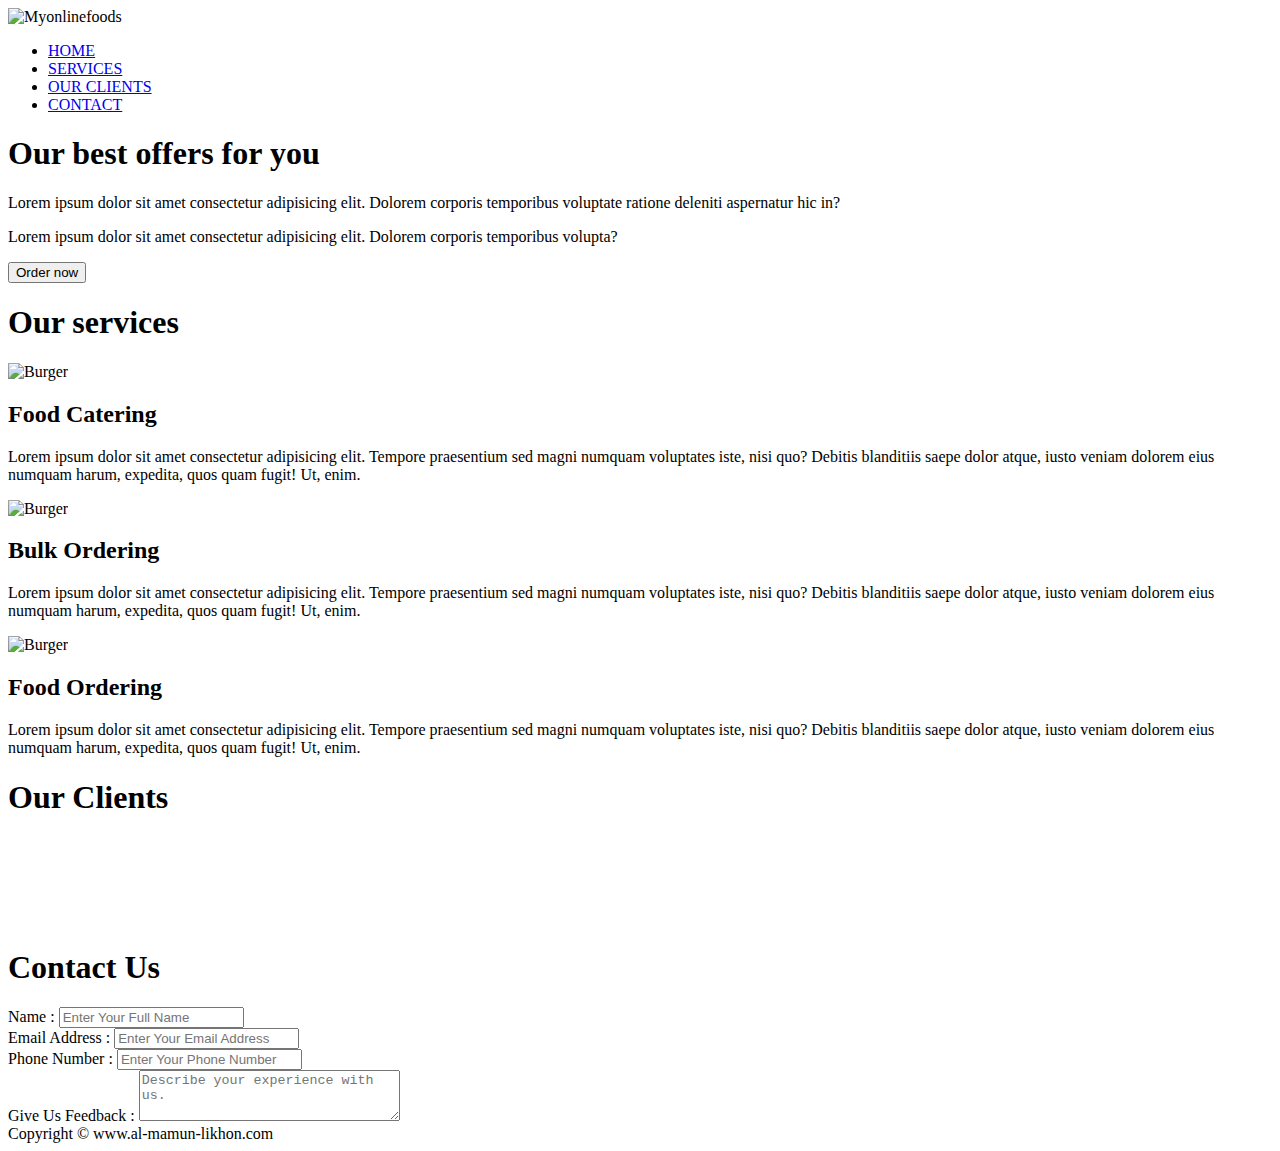
==== index.html @ 7e59de30 "first commit" ====
<!DOCTYPE html>
<html lang="en">
  <head>
    <meta charset="UTF-8" />
    <meta http-equiv="X-UA-Compatible" content="IE=edge" />
    <meta name="viewport" content="width=device-width, initial-scale=1.0" />
    <title>Best online food delivery service</title>
    <link rel="stylesheet" href="/Main css/style.css" />
    <link
      rel="stylesheet"
      href="/tablet/tablet.css"
      media="screen and (max-width:900px)"
    />
    <link
      rel="stylesheet"
      href="/phone/phone.css"
      media="screen and (max-width:400px)"
    />
    <link rel="preconnect" href="https://fonts.googleapis.com" />
    <link rel="preconnect" href="https://fonts.gstatic.com" crossorigin />
    <link
      href="https://fonts.googleapis.com/css2?family=Bree+Serif&family=Ubuntu&display=swap"
      rel="stylesheet"
    />
  </head>
  <body>
    <nav id="navbar">
      <div id="logo">
        <img src="/img/IMG_20220412_124822.jpg" alt="Myonlinefoods" />
      </div>
      <ul id="navigation">
        <li><a href="#home">HOME</a></li>

        <li><a href="#services-container">SERVICES</a></li>
        <li><a href="#client-section">OUR CLIENTS</a></li>
        <li><a href="#contact">CONTACT</a></li>
      </ul>
    </nav>
    <section id="home">
      <h1 class="h-primary">Our best offers for you</h1>
      <p>
        Lorem ipsum dolor sit amet consectetur adipisicing elit. Dolorem
        corporis temporibus voluptate ratione deleniti aspernatur hic in?
      </p>
      <p>
        Lorem ipsum dolor sit amet consectetur adipisicing elit. Dolorem
        corporis temporibus volupta?
      </p>
      <button class="btn">Order now</button>
    </section>

    <section id="services-container">
      <h1 class="h-primary center">Our services</h1>
      <div id="services">
        <div class="box">
          <img
            src="/img/—Pngtree—ramen poached egg food_4561643.png"
            alt="Burger"
          />

          <h2 class="h-secondery center">Food Catering</h2>
          <p class="center">
            Lorem ipsum dolor sit amet consectetur adipisicing elit. Tempore
            praesentium sed magni numquam voluptates iste, nisi quo? Debitis
            blanditiis saepe dolor atque, iusto veniam dolorem eius numquam
            harum, expedita, quos quam fugit! Ut, enim.
          </p>
        </div>
        <div class="box">
          <img src="/img/1-2-junk-food-transparent_800x800.png" alt="Burger" />

          <h2 class="h-secondery center">Bulk Ordering</h2>
          <p class="center">
            Lorem ipsum dolor sit amet consectetur adipisicing elit. Tempore
            praesentium sed magni numquam voluptates iste, nisi quo? Debitis
            blanditiis saepe dolor atque, iusto veniam dolorem eius numquam
            harum, expedita, quos quam fugit! Ut, enim.
          </p>
        </div>
        <div class="box">
          <img
            src="/img/toppng.com-uber-for-food-delivery-app-shopee-cash-on-delivery-500x475.png"
            alt="Burger"
          />

          <h2 class="h-secondery center">Food Ordering</h2>
          <p class="center">
            Lorem ipsum dolor sit amet consectetur adipisicing elit. Tempore
            praesentium sed magni numquam voluptates iste, nisi quo? Debitis
            blanditiis saepe dolor atque, iusto veniam dolorem eius numquam
            harum, expedita, quos quam fugit! Ut, enim.
          </p>
        </div>
      </div>
    </section>
    <section id="client-section">
      <h1 class="h-primary center" id="fixing">Our Clients</h1>
      <div id="clients">
        <div class="client-items">
          <img src="/img/png-apple-logo-9723.png" alt="" />
        </div>
        <div class="client-items">
          <img src="/img/pngfind.com-tesla-png-244966.png" alt="" />
        </div>
        <div class="client-items">
          <img src="/img/NicePng_warner-bros-logo-png_9588962.png" alt="" />
        </div>
        <div class="client-items">
          <img src="/img/logo-asus-png-7170.png" alt="" />
        </div>
        <div class="client-items">
          <img src="/img/Daco_4170859.png" alt="" />
        </div>
      </div>
    </section>
    <section id="contact">
      <h1 class="h-primary center">Contact Us</h1>
      <div id="contact-box">
        <form action="">
          <div class="form-group">
            <label for="name"> Name :</label>
            <input
              type="text"
              name="name"
              id="name"
              placeholder="Enter Your Full Name"
            />
          </div>
          <div class="form-group">
            <label for="email"> Email Address :</label>
            <input
              type="email"
              name="email"
              id="email"
              placeholder="Enter Your Email Address"
            />
          </div>
          <div class="form-group">
            <label for="Phone">Phone Number :</label>
            <input
              type="number"
              name="Phone"
              id="Phone"
              placeholder="Enter Your Phone Number"
            />
          </div>
          <div class="form-group">
            <label for="Feedback">Give Us Feedback :</label>
            <textarea
              name="Feedback"
              id="Feedback"
              cols="30"
              rows="3"
              placeholder="Describe your experience with us."
            ></textarea>
          </div>
        </form>
      </div>
    </section>

    <footer class="center">Copyright &copy; www.al-mamun-likhon.com</footer>
  </body>
</html>
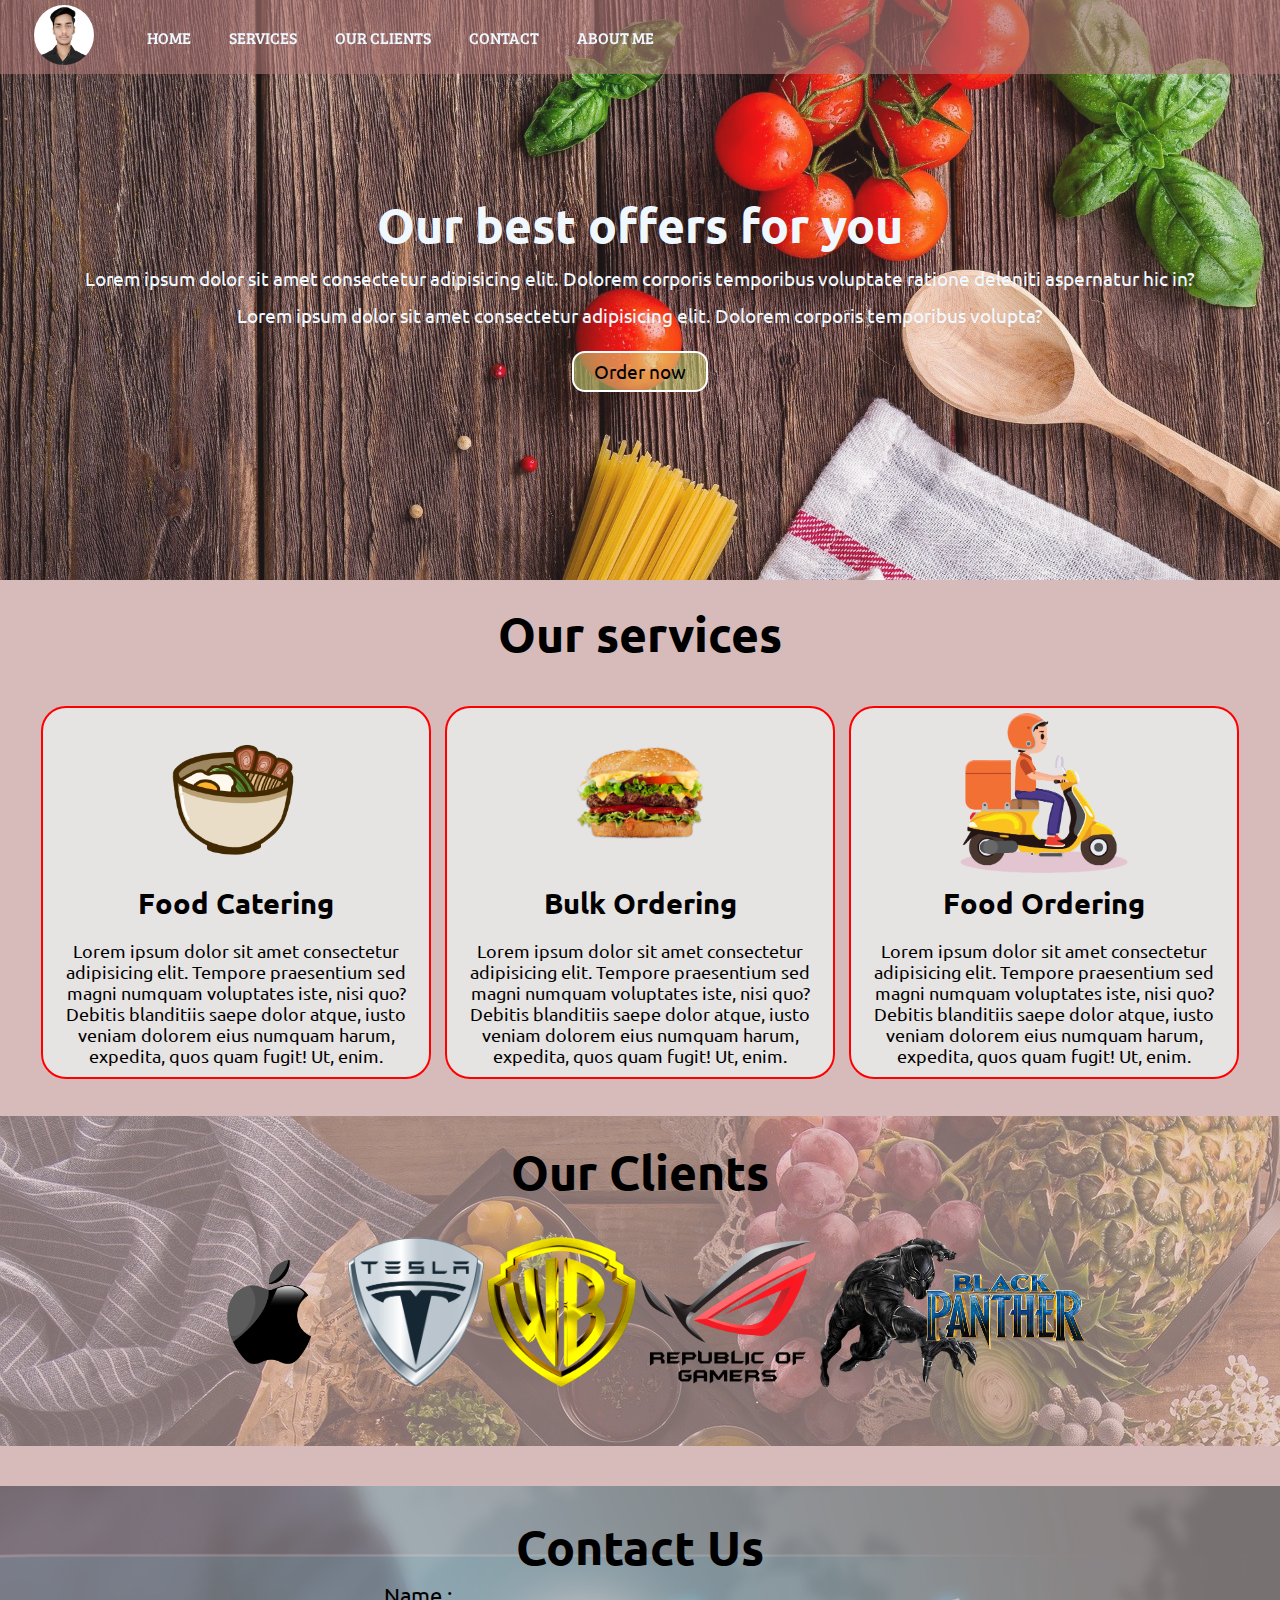
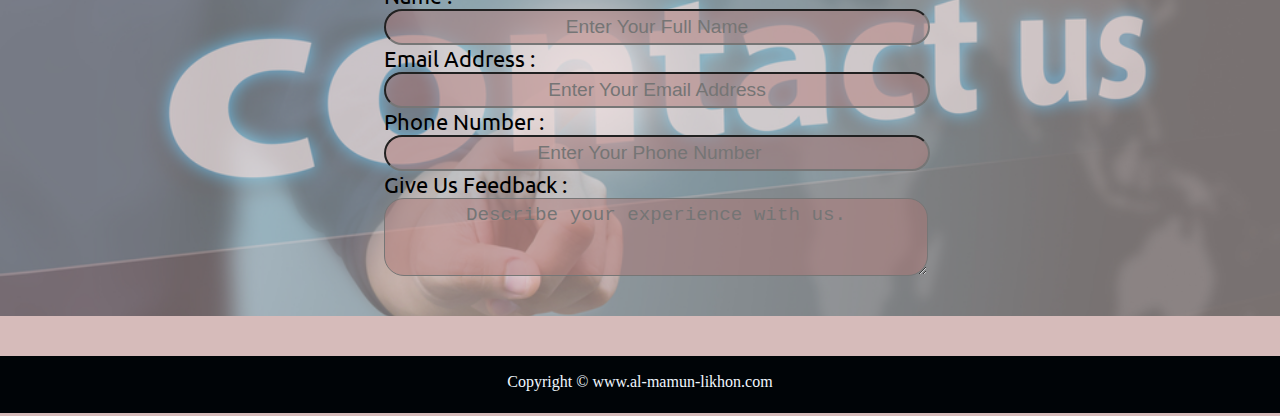
==== commit 4ef5deca: "fixed" ====
--- a/index.html
+++ b/index.html
@@ -5,15 +5,15 @@
     <meta http-equiv="X-UA-Compatible" content="IE=edge" />
     <meta name="viewport" content="width=device-width, initial-scale=1.0" />
     <title>Best online food delivery service</title>
-    <link rel="stylesheet" href="/Main css/style.css" />
+    <link rel="stylesheet" href="style.css" />
     <link
       rel="stylesheet"
-      href="/tablet/tablet.css"
+      href="tablet.css"
       media="screen and (max-width:900px)"
     />
     <link
       rel="stylesheet"
-      href="/phone/phone.css"
+      href="phone.css"
       media="screen and (max-width:400px)"
     />
     <link rel="preconnect" href="https://fonts.googleapis.com" />
@@ -26,7 +26,7 @@
   <body>
     <nav id="navbar">
       <div id="logo">
-        <img src="/img/IMG_20220412_124822.jpg" alt="Myonlinefoods" />
+        <img src="IMG_20220412_124822.jpg" alt="Myonlinefoods" />
       </div>
       <ul id="navigation">
         <li><a href="#home">HOME</a></li>
@@ -34,6 +34,7 @@
         <li><a href="#services-container">SERVICES</a></li>
         <li><a href="#client-section">OUR CLIENTS</a></li>
         <li><a href="#contact">CONTACT</a></li>
+        <li> <a href="/challange/index.html">ABOUT ME</a></li>
       </ul>
     </nav>
     <section id="home">
@@ -54,7 +55,7 @@
       <div id="services">
         <div class="box">
           <img
-            src="/img/—Pngtree—ramen poached egg food_4561643.png"
+            src="—Pngtree—ramen poached egg food_4561643.png"
             alt="Burger"
           />
 
@@ -67,7 +68,7 @@
           </p>
         </div>
         <div class="box">
-          <img src="/img/1-2-junk-food-transparent_800x800.png" alt="Burger" />
+          <img src="1-2-junk-food-transparent_800x800.png" alt="Burger" />
 
           <h2 class="h-secondery center">Bulk Ordering</h2>
           <p class="center">
@@ -79,7 +80,7 @@
         </div>
         <div class="box">
           <img
-            src="/img/toppng.com-uber-for-food-delivery-app-shopee-cash-on-delivery-500x475.png"
+            src="toppng.com-uber-for-food-delivery-app-shopee-cash-on-delivery-500x475.png"
             alt="Burger"
           />
 
@@ -97,19 +98,19 @@
       <h1 class="h-primary center" id="fixing">Our Clients</h1>
       <div id="clients">
         <div class="client-items">
-          <img src="/img/png-apple-logo-9723.png" alt="" />
+          <img src="png-apple-logo-9723.png" alt="" />
         </div>
         <div class="client-items">
-          <img src="/img/pngfind.com-tesla-png-244966.png" alt="" />
+          <img src="pngfind.com-tesla-png-244966.png" alt="" />
         </div>
         <div class="client-items">
-          <img src="/img/NicePng_warner-bros-logo-png_9588962.png" alt="" />
+          <img src="NicePng_warner-bros-logo-png_9588962.png" alt="" />
         </div>
         <div class="client-items">
-          <img src="/img/logo-asus-png-7170.png" alt="" />
+          <img src="logo-asus-png-7170.png" alt="" />
         </div>
         <div class="client-items">
-          <img src="/img/Daco_4170859.png" alt="" />
+          <img src="Daco_4170859.png" alt="" />
         </div>
       </div>
     </section>
--- a/style.css
+++ b/style.css
@@ -0,0 +1,205 @@
+* {
+  margin: 0;
+  padding: 0;
+}
+html {
+  scroll-behavior: smooth;
+}
+body {
+  background-color: rgba(173, 120, 118, 0.5);
+}
+#navbar {
+  display: flex;
+  height: fit-content;
+  background-color: rgba(173, 120, 118, 0.6);
+  position: fixed;
+  width: 100%;
+  
+}
+
+#logo img {
+  width: 60px;
+  margin: 5px 34px;
+  border-radius: 40px;
+}
+#navigation {
+  display: flex;
+  align-items: center;
+}
+#navigation li {
+  list-style: none;
+  margin: 0px 10px;
+}
+#navigation li a {
+  text-decoration: none;
+  padding: 4px 9px;
+  border-radius: 20px;
+  color: aliceblue;
+  font-family: "Bree Serif", serif;
+  transition: all 0.4s ;
+}
+
+#navigation li a:hover {
+  color: black;
+  background-color: white;
+}
+
+#home {
+  display: flex;
+  align-items: center;
+  justify-content: center;
+  padding: 10px;
+  flex-direction: column;
+
+  height: 553px;
+}
+#home::before {
+  content: " ";
+  background: url(spaghetti-gb6b18032d_1920.jpg) no-repeat center center /
+    cover;
+  position: absolute;
+  top: 0px;
+  width: 100vw;
+  z-index: -1;
+  opacity: 0.89;
+  height: 580px;
+}
+#home h1 {
+  color: aliceblue;
+  text-align: center;
+}
+p {
+  color: aliceblue;
+  text-align: center;
+  font-size: 1.2rem;
+  font-family: "Ubuntu", sans-serif;
+  margin: 6px 0px;
+}
+.box p {
+  color: black;
+  font-size: 1.1rem;
+}
+.h-primary {
+  font-size: 3rem;
+  padding-top: 30px;
+  padding-bottom: 5px;
+  font-family: "Ubuntu", sans-serif;
+}
+.btn {
+  padding: 6px 20px;
+  margin: 17px;
+  font-size: 1.2rem;
+  border: 2px solid white;
+  border-radius: 13px;
+  background-color: rgba(222, 236, 129, 0.5);
+  font-family: "Ubuntu", sans-serif;
+  cursor: pointer;
+  transition-property: all;
+ transition-duration: 0.2s ;
+}
+.btn:hover {
+  color: rgb(209, 18, 247);
+  background-color: rgb(188, 185, 185);
+  padding: 9px 23px;
+  margin: 17px;
+  font-size: 1rem;
+  border: 2px solid white;
+  border-radius: 17px;
+  font-weight: bolder;
+  font-family: "Ubuntu", sans-serif;
+  cursor: pointer;
+  
+}
+
+.center {
+  text-align: center;
+}
+.h-secondery {
+  font-size: 1.8rem;
+  padding: 12px;
+  font-family: "Ubuntu", sans-serif;
+}
+#services {
+  margin: 34px;
+  display: flex;
+}
+#services .box {
+  border: 2px solid red;
+  margin: 3px 7px;
+  padding: 5px;
+  border-radius: 25px;
+  background-color: rgb(230, 227, 227);
+}
+#services .box img {
+  height: 160px;
+  display: block;
+  margin: auto;
+}
+#client-section::before {
+  content: " ";
+  position: absolute;
+  background: url(platter-gaabf88fc3_1920.jpg);
+  width: 100%;
+  height: 330px;
+  z-index: -1;
+  opacity: 0.4;
+}
+#fixing {
+  padding-top: 25px;
+  padding-bottom: 35px;
+}
+#clients {
+  display: flex;
+  align-items: center;
+  justify-content: space-around;
+  width: 70%;
+  margin: auto;
+}
+.client-items img {
+  height: 150px;
+}
+#contact {
+  padding-top: 40px;
+  margin-top: 55px;
+}
+#contact::before {
+  content: "";
+  position: absolute;
+  z-index: -1;
+  opacity: 0.5;
+  height: 430px;
+  width: 100%;
+  background: url(contact-us.jpg) no-repeat center center/cover;
+}
+#contact-box input,
+#contact-box textarea {
+  width: 100%;
+  padding: 0.5rem;
+  border-radius: 20px;
+  font-size: 1.2rem;
+  padding: 5px 15px;
+  text-align: center;
+  background-color: rgba(173, 120, 118, 0.5);
+}
+#contact-box {
+  display: flex;
+  justify-content: center;
+  align-items: center;
+  padding-bottom: 34px;
+}
+#contact-box form {
+  width: 40%;
+}
+#contact-box label {
+  font-size: 1.4rem;
+  font-family: "Ubuntu", sans-serif;
+}
+
+footer {
+  height: 40px;
+  background-color: rgb(0, 4, 7);
+  color: aliceblue;
+  padding-top: 17px;
+  position: relative;
+  top: 42px;
+}
--- a/tablet.css
+++ b/tablet.css
@@ -0,0 +1,94 @@
+#home {
+  overflow: hidden;
+  height: 430px;
+}
+#home::before {
+  overflow: hidden;
+  height: 450px;
+}
+#navbar {
+  justify-content: center;
+}
+#navigation li {
+  margin: 0px 5px;
+}
+#navigation li a {
+  padding: 4px 5px;
+  font-size: 0.9rem;
+}
+#logo img {
+  width: 60px;
+  margin: 5px 10px;
+  border-radius: 40px;
+}
+.h-primary {
+  font-size: 2rem;
+  padding-top: 25px;
+  padding-bottom: 5px;
+  font-family: "Ubuntu", sans-serif;
+}
+p {
+  font-size: 0.9rem;
+}
+
+#contact-box form {
+  width: 70%;
+  margin: auto;
+  padding-top: 20px;
+}
+#contact-box label {
+  font-size: 1rem;
+  font-family: "Ubuntu", sans-serif;
+}
+#contact-box form input,
+#contact-box form textarea {
+  font-size: 0.8rem;
+}
+#services {
+  margin: 34px;
+  display: flex;
+  flex-wrap: wrap;
+}
+
+#services .box img {
+  height: 100px;
+  display: block;
+  margin: auto;
+}
+#services .box {
+  margin-bottom: 15px;
+}
+.h-secondery {
+  font-size: 1.4rem;
+  padding: 12px;
+  font-family: "Ubuntu", sans-serif;
+}
+#contact {
+  padding: 0px;
+  margin-top: 130px;
+}
+#contact-box {
+  padding-bottom: 0cm;
+}
+#contact::before {
+  height: 380px;
+}
+#clients {
+  margin-bottom: 0cm;
+  width: 100%;
+  flex-wrap: wrap;
+  height: 175px;
+}
+.client-items img {
+  height: 100px;
+}
+#client-section::before {
+  height: 340px;
+}
+#fixing {
+  padding-top: 15px;
+  padding-bottom: 17px;
+}
+#services {
+  margin: 12px;
+}
--- a/phone.css
+++ b/phone.css
@@ -0,0 +1,31 @@
+#logo img 
+
+{
+    width: 40px;
+
+}
+#navbar {
+    flex-direction: column;
+    justify-content: center;
+}
+#logo{
+    margin: auto;
+}
+#navigation li a {
+    text-decoration: none;
+    padding: 0px 0px;
+    border-radius: 20px;
+    color: aliceblue;
+    font-family: "Bree Serif", serif;
+    font-size: smaller;
+  }
+  #navigation {
+      justify-content: center;
+  }
+  #navigation li a:hover {
+padding: 0 3px;
+font-size: xx-small;
+  }
+  .client-items img {
+    height: 90px;
+  }